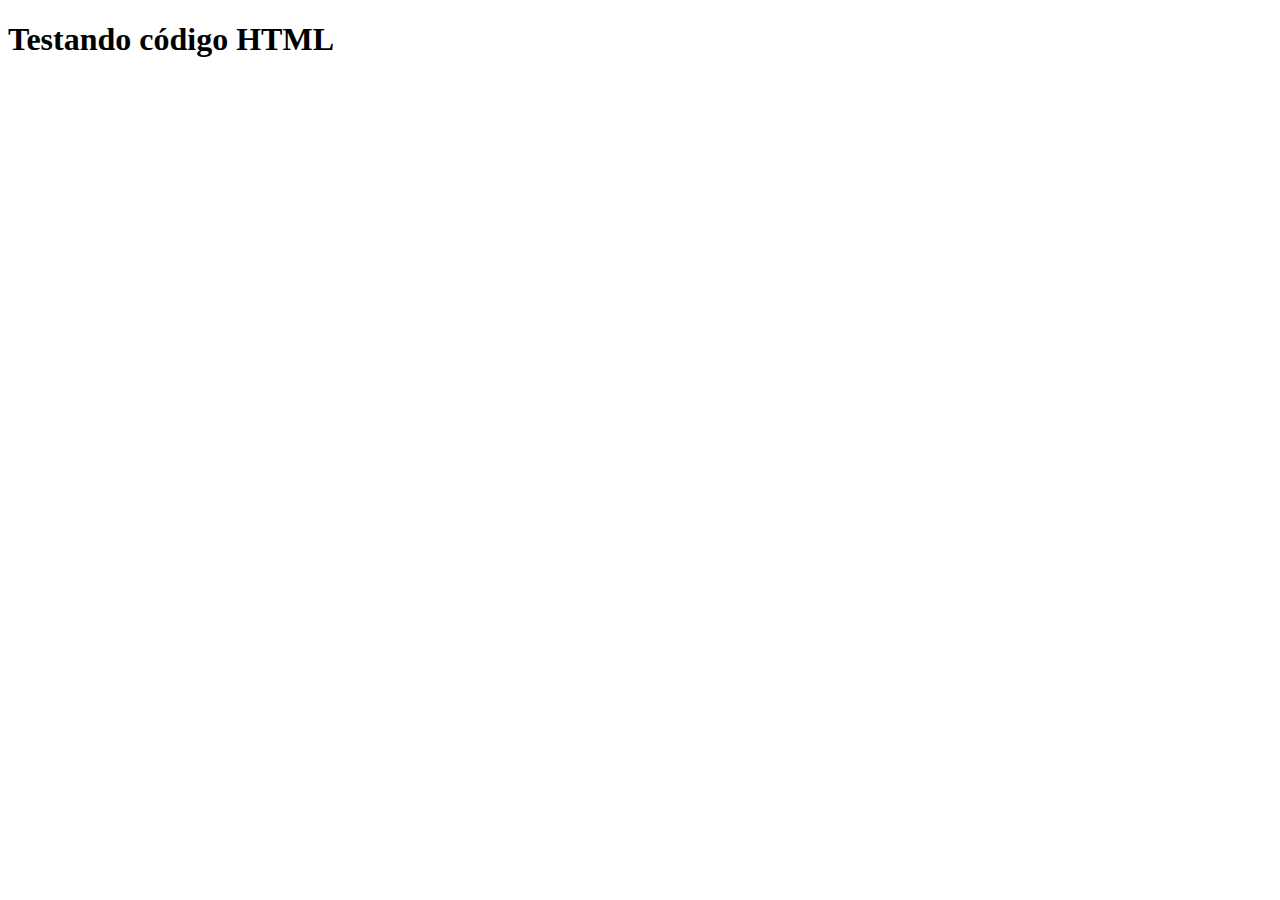
==== index.html @ d8c12125 "adicionando arquivo html de teste" ====
<!DOCTYPE html>
<html lang="en">
<head>
    <meta charset="UTF-8">
    <meta name="viewport" content="width=device-width, initial-scale=1.0">
    <title>HTML TESTE</title>
</head>
<body>
    <h1>Testando código HTML</h1>
</body>
</html>
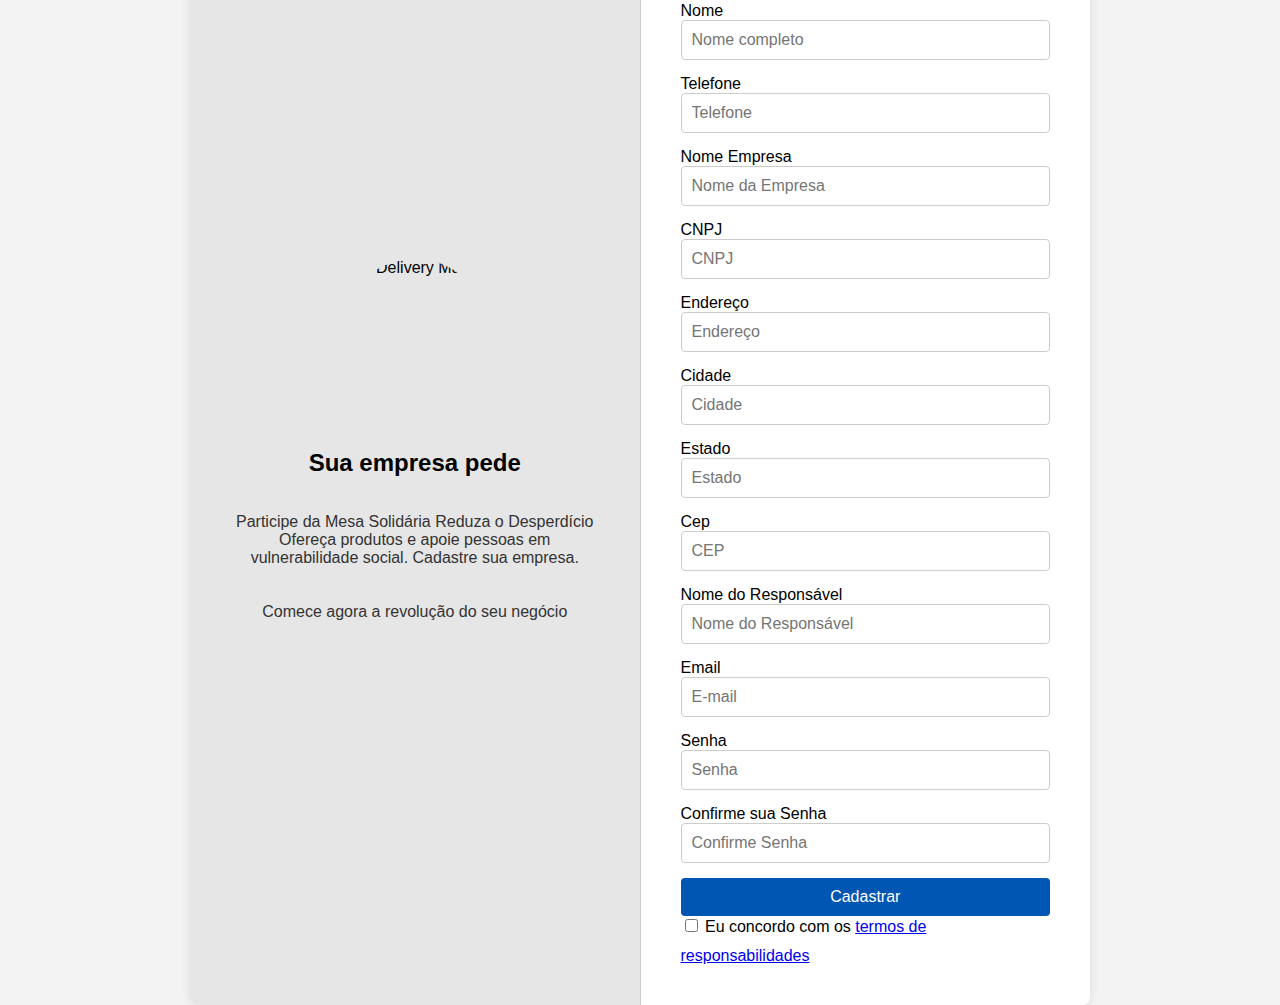
==== commit 9a9461f2: "atualização" ====
--- a/index.html
+++ b/index.html
@@ -1,11 +1,59 @@
 <!DOCTYPE html>
-<html lang="en">
+<html lang="pt-br">
 <head>
     <meta charset="UTF-8">
     <meta name="viewport" content="width=device-width, initial-scale=1.0">
-    <title>HTML TESTE</title>
+    <title>Document</title>
+    <link rel="stylesheet" href="style.css">
 </head>
 <body>
-    <h1>Testando código HTML</h1>
+    <div class="container">
+        <div class="left-section">
+            <img src="front-view-young-male-courier-red-uniform-cape-holding-paper-food-package-pink-background.jpg" alt="Delivery Man">
+            <h2>Sua empresa pede</h2>
+            <p>
+                Participe da Mesa Solidária
+Reduza o Desperdício
+Ofereça produtos e apoie pessoas em vulnerabilidade social. Cadastre sua empresa.
+            </p>
+            <p>Comece agora a revolução do seu negócio</p>
+        </div>
+        <div class="right-section">
+            <h2>Cadastre-se</h2>
+            <form>
+                <label for="nome">Nome</label>
+                <input type="text" placeholder="Nome completo" required>
+                
+                <label for="Telefone">Telefone</label>
+                <input type="tel" placeholder="Telefone" required>
+                <form>
+                    <label for="Nome Empresa">Nome Empresa</label>
+                    <input type="text" name="nome_empresa" placeholder="Nome da Empresa" required>
+                    
+                    <label for="CNPJ">CNPJ</label>
+                    <input type="text" name="cnpj" placeholder="CNPJ" required>
+                    <label for="Endereço">Endereço</label>
+                    <input type="text" name="endereco" placeholder="Endereço" required>
+                    <label for="Cidade">Cidade</label>
+                    <input type="text" name="cidade" placeholder="Cidade" required>
+                    <label for="Estado">Estado</label>
+                    <input type="text" name="estado" placeholder="Estado" required>
+                    <label for="Cep">Cep</label>
+                    <input type="text" name="cep" placeholder="CEP" required>
+                    <label for="Nome do Responsável">Nome do Responsável</label>
+                    <input type="text" name="nome_responsavel" placeholder="Nome do Responsável" required>
+                    <label for="Email">Email</label>
+                    <input type="email" name="email" placeholder="E-mail" required>
+                    <label for="Senha">Senha</label>
+                    <input type="password" name ="password" placeholder="Senha" required>
+                    <label for="Confirme sua Senha">Confirme sua Senha</label>
+                    <input type="password" placeholder="Confirme Senha" id="confirm_password" required>
+                    <button type="submit">Cadastrar</button>
+                    <div class="checkbox-container">
+                        <input type="checkbox" name="termos" required>
+                        <label for="termos">Eu concordo com os <a href="#" target="_blank">termos de responsabilidades</a></label>
+                    </div>
+                </form>
+            </form>
 </body>
 </html>--- a/style.css
+++ b/style.css
@@ -0,0 +1,87 @@
+body {
+    font-family: Arial, sans-serif;
+    margin: 0;
+    padding: 0;
+    background-color: #f3f3f3;
+    display: flex;
+    justify-content: center;
+    align-items: center;
+    height: 100vh;
+}
+.container {
+    display: flex;
+    background-color: white;
+    border-radius: 8px;
+    box-shadow: 0 0 10px rgba(0, 0, 0, 0.1);
+    overflow: hidden;
+    max-width: 900px;
+    width: 100%;
+}
+.left-section, .right-section {
+    padding: 40px;
+}
+.left-section {
+    flex: 1;
+    background-color: #e6e6e6;
+    display: flex;
+    flex-direction: column;
+    justify-content: center;
+    align-items: center;
+    text-align: center;
+}
+.left-section img {
+    border-radius: 50%;
+    width: 150px;
+    height: 150px;
+    object-fit: cover;
+    margin-bottom: 20px;
+}
+.left-section h2 {
+    font-size: 24px;
+    margin-bottom: 20px;
+}
+.left-section p {
+    font-size: 16px;
+    margin-bottom: 20px;
+    color: #333;
+}
+.right-section {
+    flex: 1;
+    display: flex;
+    flex-direction: column;
+    justify-content: center;
+    border-left: 1px solid #ccc;
+}
+.right-section h2 {
+    font-size: 24px;
+    margin-bottom: 20px;
+}
+.right-section form {
+    display: flex;
+    flex-direction: column;
+}
+.right-section form input {
+    margin-bottom: 15px;
+    padding: 10px;
+    font-size: 16px;
+    border: 1px solid #ccc;
+    border-radius: 4px;
+}
+.right-section form button {
+    padding: 10px;
+    font-size: 16px;
+    background-color: #0056b3;
+    color: white;
+    border: none;
+    border-radius: 4px;
+    cursor: pointer;
+}
+.right-section form button:hover {
+    background-color: #004494;
+}
+.right-section p {
+    font-size: 12px;
+    color: #666;
+    margin-top: 10px;
+    text-align: center;
+}